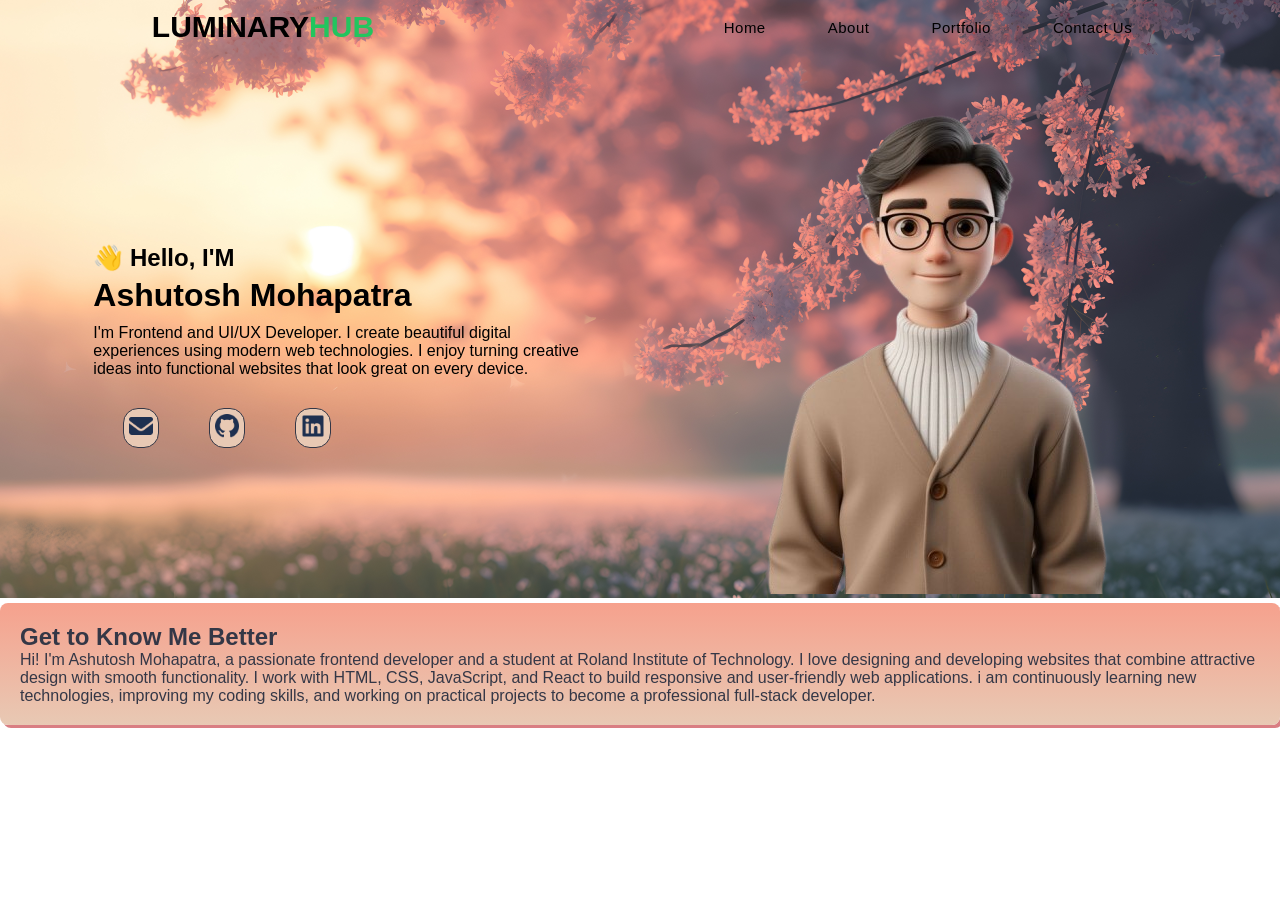
==== Image/index.html @ bedcc9a1 "Rename Demo.html to index.html" ====
<!DOCTYPE html>
<html lang="en">
<head>
    <meta charset="UTF-8">
    <meta name="viewport" content="width=device-width, initial-scale=1.0">
    <title>Portfolio.com</title>
    <link rel="stylesheet" href="Demo.css">
</head>
<body>
    <header>
        <nav>
        <a class="logo">LUMINARY<span>HUB</span></a> 

        <div class="items">
            <ul>
                <li>Home</li>
                <li>About</li>
                <li>Portfolio</li>
                <li>Contact Us</li>
            </ul>
        </div>
        </nav>

        <div class="hero">
            <div class="intro">
                <h2>👋 Hello, I'M</h2>
                <h1>Ashutosh Mohapatra</h1>
                <p>I'm Frontend and UI/UX Developer. I create beautiful digital experiences using modern web technologies. 
                    I enjoy turning creative ideas into functional websites that look great on every device.</p>

                <div class="dir-link">
                    <a href="https://mail.google.com/?" target="_blank"><img src="mail.png"></a>
                    <a href="https://github.com/" target="_blank"><img src="github.png"></a>
                    <a href="https://in.linkedin.com/" target="_blank"><img src="linkedin.png"></a>
                </div>
            </div>

            <div class="img-src">
                <img src="man.png">
            </div>
        </div>

    </header>

    <div class="some-text">
        <h2>Get to Know Me Better</h2>
        <p>Hi! I'm Ashutosh Mohapatra, a passionate frontend developer and a student at Roland 
            Institute of Technology. I love designing and developing websites that combine attractive design
             with smooth functionality.
            I work with HTML, CSS, JavaScript, and React to build responsive and user-friendly web applications.
            i am continuously learning new technologies, improving my coding skills, and working on practical projects 
            to become a professional full-stack developer.</p>
    </div>

    <div class="video">
        <video autoplay muted loop playsinline hidden>
            <source src="./car.mp4" type="video/mp4">
        </video>
        </div>
<div class="container-vid" hidden>
        <h1>HII</h1>
        <p>Lorem ipsum dolor sit amet consectetur adipisicing elit. Repellendus nam ab laudantium veniam voluptas eveniet accusantium assumenda! Minima magni quam quasi autem? Nesciunt magnam, eum sunt esse maxime vitae repellat?
        Dignissimos, officiis dolor unde neque omnis facere velit id quisquam cumque, reiciendis fugiat a nulla, laboriosam et nam itaque assumenda minus veniam ipsam corrupti. Praesentium sapiente tenetur aut non dolor.</p>
    </div>

    
    
</body>
</html>
---- Image/Demo.css ----
*{
    margin: 0;
    padding: 0;
    box-sizing: border-box;
    font-family: 'Franklin Gothic Medium', 'Arial Narrow', Arial, sans-serif;
}

body{
    width: 100%;
    overflow-X: hidden;
}

header{
    width: 100%;
    background-image: url(bg.jpg);
    background-size: cover;
    background-position: center;
}

nav{
    display: flex;
    align-items: center;
    justify-content: space-around;
    margin-bottom: 40px;
    
}

nav .logo{
    margin:10px;
    cursor: pointer;
    font-size: 30px;
    font-weight: 800;
}

nav .logo span{
    color: #22c55e;
    font-weight: bold;
    
}

nav .logo span:hover{
    color: #c4b5fd;
}

nav .items ul{
    display: flex;
    align-items: center;
    justify-content: space-between;
    
}

nav .items ul li{
    margin-left: 50px;
    list-style: none;
    padding: 6px;
    cursor: pointer;
    letter-spacing: .5px;
    font-size: 15px;
}

nav .items ul li:hover{
    border: 1.5px solid #333;
    border-radius: 15px;
    background: #a7f3d0;
}

.hero{
    display: flex;
    align-items: center;
    justify-content: space-evenly;
}

.hero .intro{
    display: grid;
}

.intro h2{
    margin-bottom: 5px;
}

.intro h1{
    margin-bottom: 10px;
}

.intro p{
    margin-bottom: 30px;
    width: 500px;
}

.dir-link{
    display: flex;
    gap: 50px;
    margin-left: 30px;
}

.dir-link a{
    text-decoration: none;
    padding: 2px;
    border: 1px solid #343746;
    background-color: #E8C9B4;
    border-radius: 15px;

}
.dir-link a img{
    width: 30px;
    height: 30px;
}

.dir-link a:hover{
    background-color: #FFF8F3;
}

.img-src img{
    transition: transform 0.4s ease;
    
}
.img-src img:hover{
    
    transform: translateY(-15px) scale(1.05);
 
}

.some-text{
    margin-top: 5px;
    width: 100%;
    height: auto;
    padding: 20px;
    border-radius: 8px;
    background: linear-gradient(360deg, #E8C9B4, #F6A18D);
    color: #343746;
    box-shadow: 3px 3px #D97E83;
}


/* .video {
    width: 100%;
    height: 500px;
    overflow-x: hidden;
}

.video video {
    position: absolute;
    top: 0;
    left: 0;
    width: 100%;
    height: 100%;
    object-fit: cover;
    z-index: 0;
}

.container-vid{
    position: absolute;
    left: 50px;
    top: 50px;
    z-index: 2;
} */
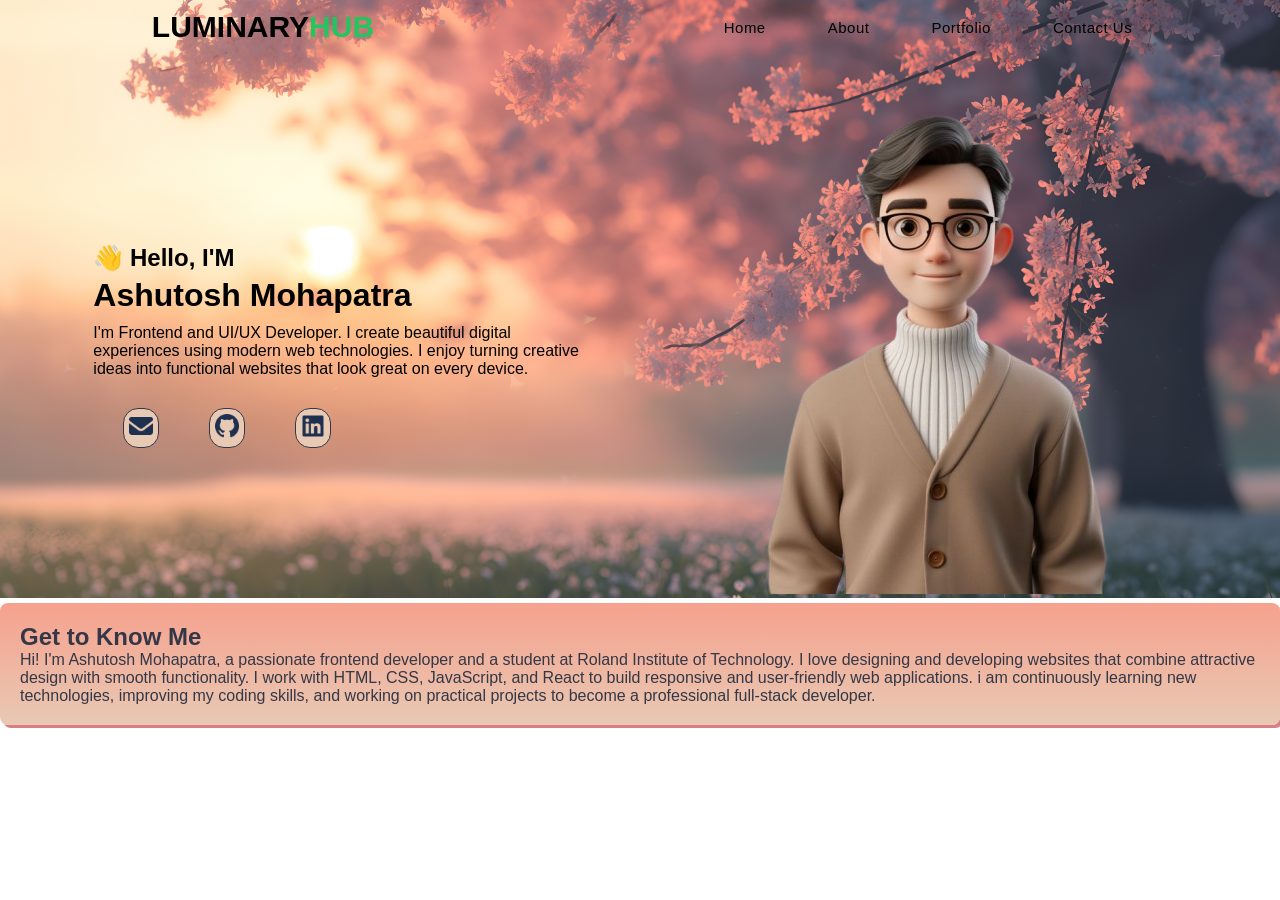
==== commit 4ab751a8: "Updated website" ====
--- a/Image/index.html
+++ b/Image/index.html
@@ -43,7 +43,7 @@
     </header>
 
     <div class="some-text">
-        <h2>Get to Know Me Better</h2>
+        <h2>Get to Know Me</h2>
         <p>Hi! I'm Ashutosh Mohapatra, a passionate frontend developer and a student at Roland 
             Institute of Technology. I love designing and developing websites that combine attractive design
              with smooth functionality.
